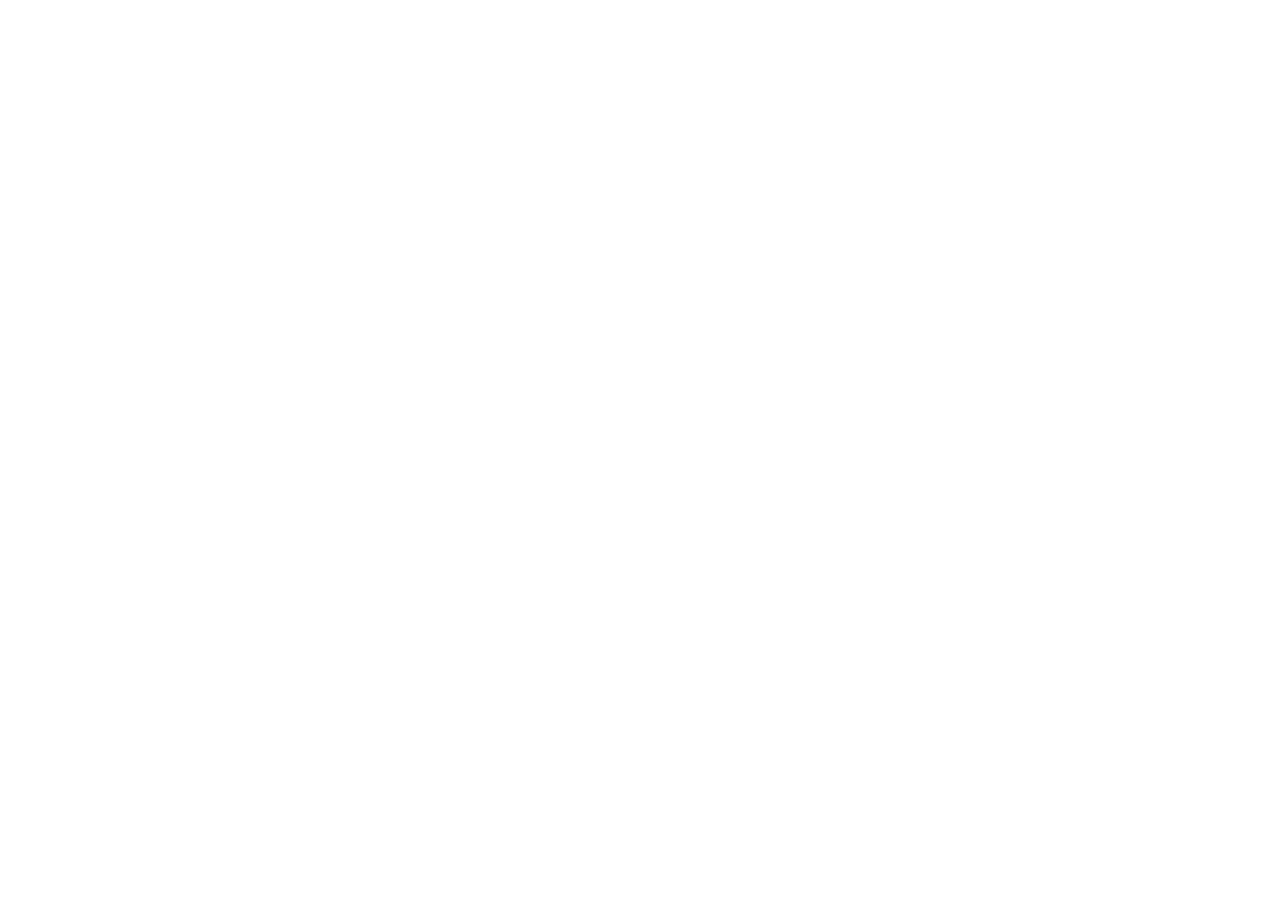
==== index.html @ 61c4eea4 "Initial commit" ====
<!DOCTYPE html>
<html lang="en">

<head>
    <meta charset="utf-8">
    <meta name="viewport" content="width=device-width, initial-scale=1, shrink-to-fit=no">
    <link rel="modulepreload" href="/pkg/package.js" as="script" type="text/javascript">
    <link rel="preload" href="/pkg/package_bg.wasm" as="fetch" type="application/wasm" crossorigin="anonymous">
</head>

<body>
    <section id="app"></section>
    <script type="module">
        import init from '/pkg/package.js';
        init('/pkg/package_bg.wasm');
    </script>
</body>

</html>
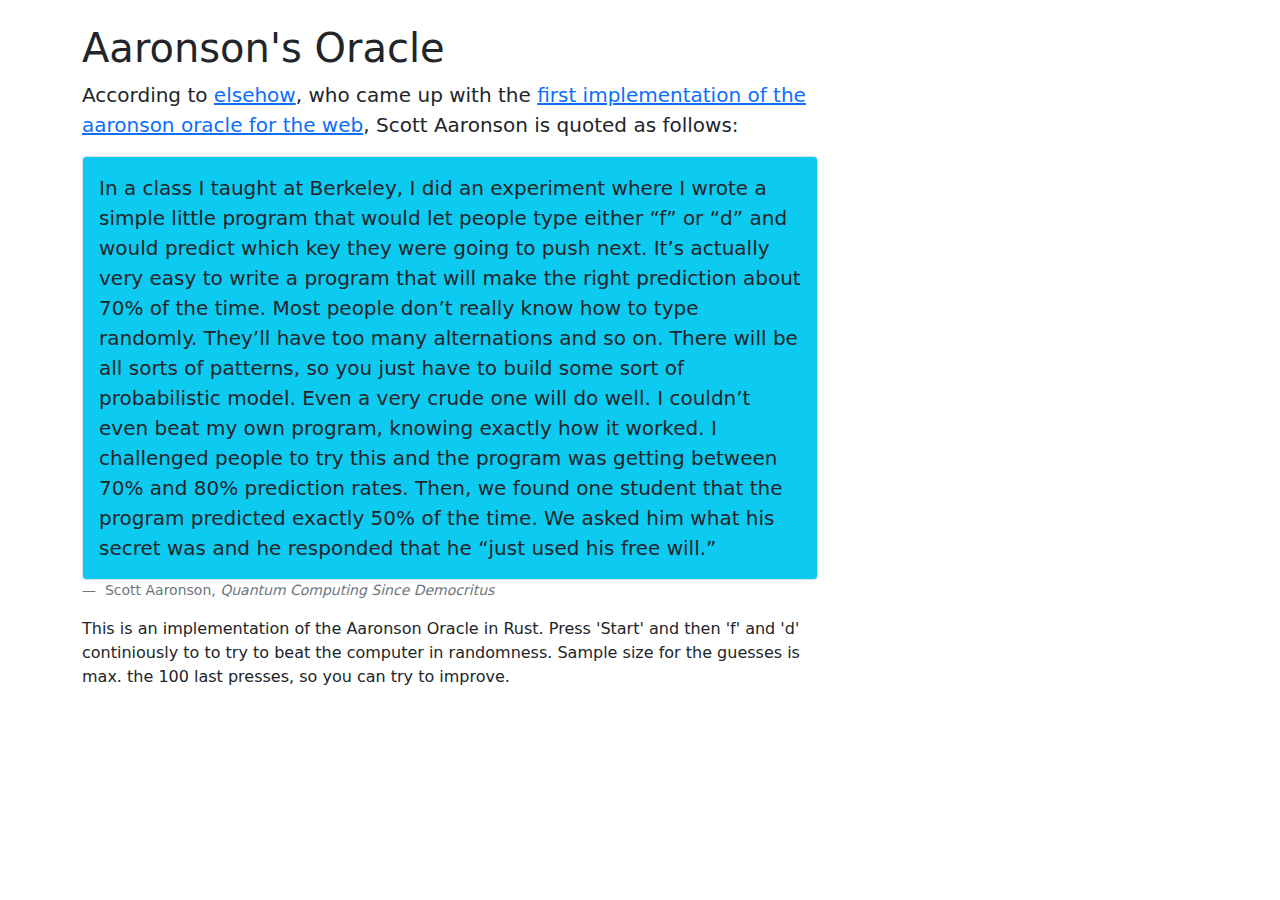
==== commit c41542b4: "Styled it a bit" ====
--- a/index.html
+++ b/index.html
@@ -4,15 +4,40 @@
 <head>
     <meta charset="utf-8">
     <meta name="viewport" content="width=device-width, initial-scale=1, shrink-to-fit=no">
-    <link rel="modulepreload" href="/pkg/package.js" as="script" type="text/javascript">
-    <link rel="preload" href="/pkg/package_bg.wasm" as="fetch" type="application/wasm" crossorigin="anonymous">
+    
+    <link rel="preload" href="js/bootstrap.min.js" as="script" type="text/javascript">
+    <link rel="stylesheet" href="css/bootstrap-reboot.min.css">
+    <link rel="stylesheet" href="css/bootstrap.min.css">
+
+    <link rel="stylesheet" href="css/style.css">
+
+    <link rel="modulepreload" href="pkg/package.js" as="script" type="text/javascript">
+    <link rel="preload" href="pkg/package_bg.wasm" as="fetch" type="application/wasm" crossorigin="anonymous">
 </head>
 
 <body>
-    <section id="app"></section>
+    <div class="container mt-4">
+    <h1>Aaronson's Oracle</h1>
+    <div class="row">
+        <div class="col-8">
+            <p class="lead">According to <a href="https://else.how/">elsehow</a>, who came up with the <a href="https://github.com/elsehow/aaronson-oracle">first implementation of the aaronson oracle for the web</a>, Scott Aaronson is quoted as follows:
+            <figure class="">
+                <blockquote class="blockquote bg-info p-3 border rounded">
+                    <p>
+                        In a class I taught at Berkeley, I did an experiment where I wrote a simple little program that would let people type either “f” or “d” and would predict which key they were going to push next. It’s actually very easy to write a program that will make the right prediction about 70% of the time. Most people don’t really know how to type randomly. They’ll have too many alternations and so on. There will be all sorts of patterns, so you just have to build some sort of probabilistic model. Even a very crude one will do well. I couldn’t even beat my own program, knowing exactly how it worked. I challenged people to try this and the program was getting between 70% and 80% prediction rates. Then, we found one student that the program predicted exactly 50% of the time. We asked him what his secret was and he responded that he “just used his free will.”
+                    </p>
+                </blockquote>
+                <figcaption class="blockquote-footer">
+                    Scott Aaronson, <cite title="Source Title">Quantum Computing Since Democritus</cite>
+                </figcaption>
+            </figure>
+            <p>This is an implementation of the Aaronson Oracle in Rust. Press 'Start' and then 'f' and 'd' continiously to to try to beat the computer in randomness. Sample size for the guesses is max. the 100 last presses, so you can try to improve.</p>
+            <section id="app" ></section>
+        </div>
+    </div>
     <script type="module">
-        import init from '/pkg/package.js';
-        init('/pkg/package_bg.wasm');
+        import init from './pkg/package.js';
+        init('./pkg/package_bg.wasm');
     </script>
 </body>
 
--- a/css/style.css
+++ b/css/style.css
@@ -0,0 +1,3 @@
+#app {
+    display: none;
+}